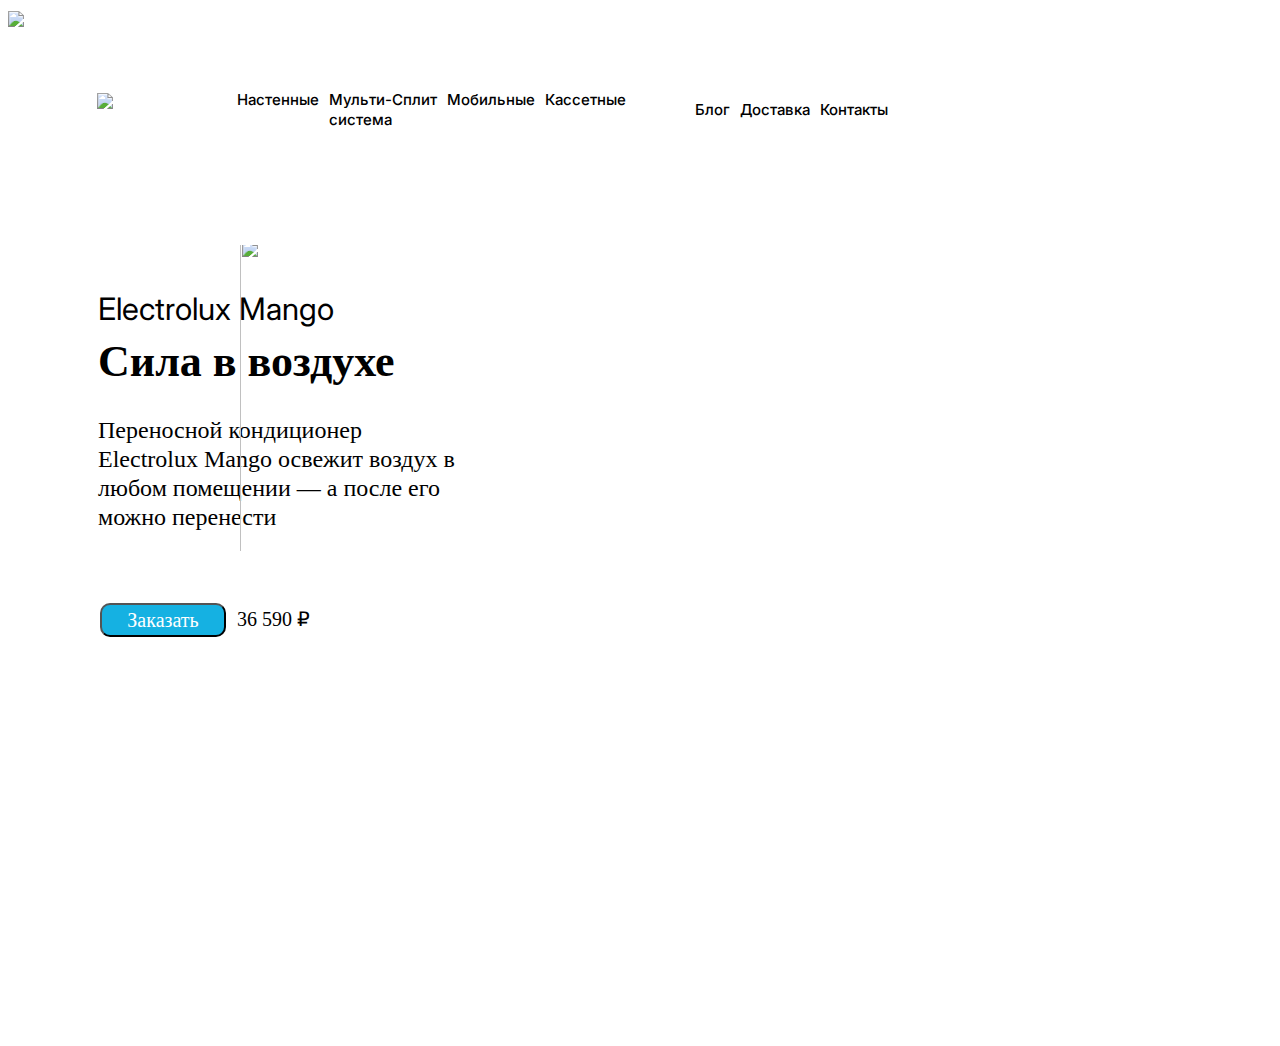
==== index.html @ 05f103b0 "Update and rename Ilya.html to index.html" ====
<!doctype html>
<html lang="ru">
  <head>
    <meta charset="utf-8">
    <meta name="viewport" content="width=device-width, initial-scale=1">
    <title>Bootstrap demo</title>
    <link rel="stylesheet" href="style.css">
    <link rel="preconnect" href="https://fonts.googleapis.com">
<link rel="preconnect" href="https://fonts.gstatic.com" crossorigin>
<link href="https://fonts.googleapis.com/css2?family=Inter:wght@100..900&family=Raleway:ital,wght@0,100..900;1,100..900&family=Roboto:ital,wght@0,100;0,300;0,400;0,500;0,700;0,900;1,100;1,300;1,400;1,500;1,700;1,900&display=swap" rel="stylesheet">

       
    <body>

<div class="page-body">
   <div class="container">

   <div class="site">
    <img src="https://i.postimg.cc/bvDd156y/Google-Chrome-Light.png">
   </div>

   <div class="page-header">

    <a class="logo">
      <img src="https://i.postimg.cc/X7Q1Wkj8/logo.png">
    </a>

    <ul class="menu">

      <li class="menu-item">
      Настенные
      </li>
      <li class="menu-item">
        Мульти-Сплит<br>система
      </li>
      <li class="menu-item">
       Мобильные
      </li>
      <li class="menu-item">
        Кассетные
      </li>
      
    </ul>

    <ul class="menu">
      <li class="menu-item">
        Блог
      </li>
      <li class="menu-item">
        Доставка
      </li>
      <li class="menu-item">
        Контакты
      </li>
    </ul>


   </div>

   <div class="main">
    <div class="birka"> 
      Electrolux Mango
    </div>

    <div class="slogan">
      Сила в воздухе
    </div>
   
    <div class="opis">
        Переносной кондиционер Electrolux Mango освежит воздух в любом помещении  — а после его можно перенести
      </div>
     </div>

   <div>
    <button name="button">Заказать</button>
  </div>
  <div class="Cena">
    36 590 ₽
  </div>
  <div class="image">
    <img src="D:\buro\try\img\image.png" width="1000px" height="800px"> 
  </div>


</div>








  </body>

</html>
---- style.css ----
@font-face {
    font-family:'SF Pro Display';
    font-style:normal;
    font-weight:100;
    src:local('☺︎'), url("http://www.apple.com/wss/fonts/SF-Pro-Display/v1/sf-pro-display_ultralight.woff") format("woff"), url("http://www.apple.com/wss/fonts/SF-Pro-Display/v1/sf-pro-display_ultralight.ttf") format("truetype");
    /* (C) 2015 Apple Inc. All rights reserved.*/
  }
  
 

.page-body{
    font-family:"Inter" ;
    grid-template-rows: auto 1fr auto;
    min-height: 100vh;
    font-size: 18px;
    font-weight: 400;
    line-height: 26px;
    color: #000000;}

.page-header {
    display: grid;
    grid-template-columns: auto 1fr auto;
    align-items: center;
    padding-left:89px;
    padding-right: 50px;
    margin-top: 37px;
    max-width: 791px;
    gap: 0px;
    min-height: 52px;}

.a {
    color: #4E3FFF;
    text-decoration: underline;
    text-decoration-color: rgba(78, 63, 255, 0.30);
    text-underline-offset: 5px 
}
.logo {
    align-self: start;
    width: 140px;
    height: 30px;
    margin-top: 19px;
}
.menu {
    display: flex;
    flex-wrap: wrap;
    gap: 10px;
    margin: 0;
    padding: 0;
    list-style: none;
    margin-top: 19px;
   
}
.menu-item{
    font-size: 15px;
    font-weight: 500;
    line-height: 20px;
    color: #000000;
}
.main{
    display: flex;
    position: absolute;
    width: 364px;
    height: 241px;
    left: 98px;
    right: 547px;
    top: 296px;
    bottom: 4330px;
    flex-direction: column;

}
.h2 {
    margin-top: 7px;
    font-size: 31px;
}

.opis {
    font-family: "SF Pro Display";
font-size: 24px;
font-weight: 400;
line-height: 29px;
letter-spacing: 0%;
text-align: left;
    font-size: 24px;
    margin-top: 28px;
font-weight: 400;
line-height: 29px;
letter-spacing: 0%;
}
.birka{
    font-size: 31px;
}
.slogan{
font-family:"SF Pro Display";
    font-style: Semibold;
font-size: 44px;
font-weight: 600;
line-height: 53px;
letter-spacing: 0%;
    margin-top: 13px 
}
button{
    font-family: "SF Pro Display";
    position: absolute;
font-size: 20px;
font-weight: 400;
line-height: 24px;
letter-spacing: 0%;
    color: white;
    width: 126px;
    height: 34px;
    left: 100px;
    right: 763px;
    top: 603px;
    bottom: 4224px;
    border-radius: 10px;
    background: rgb(21, 177, 226);
}
.Cena{
    font-family: "SF Pro Display";
    font-size: 20px;
    font-weight: 400;
    line-height: 24px;
    letter-spacing: 0%;
    position: absolute;
    width: 86px;
    height: 24px;
    left: 237px;
    right: 686px;
    top: 607px;
    bottom: 4229px;
}
.image{
    position: absolute;
    left: 240px;
    right: -3px;
    top: 239px;
    bottom: 4167px;
    max-width: fit-content;
    max-height: fit-content;
    clip: rect(6px, 820px, 312px, 0px);
}
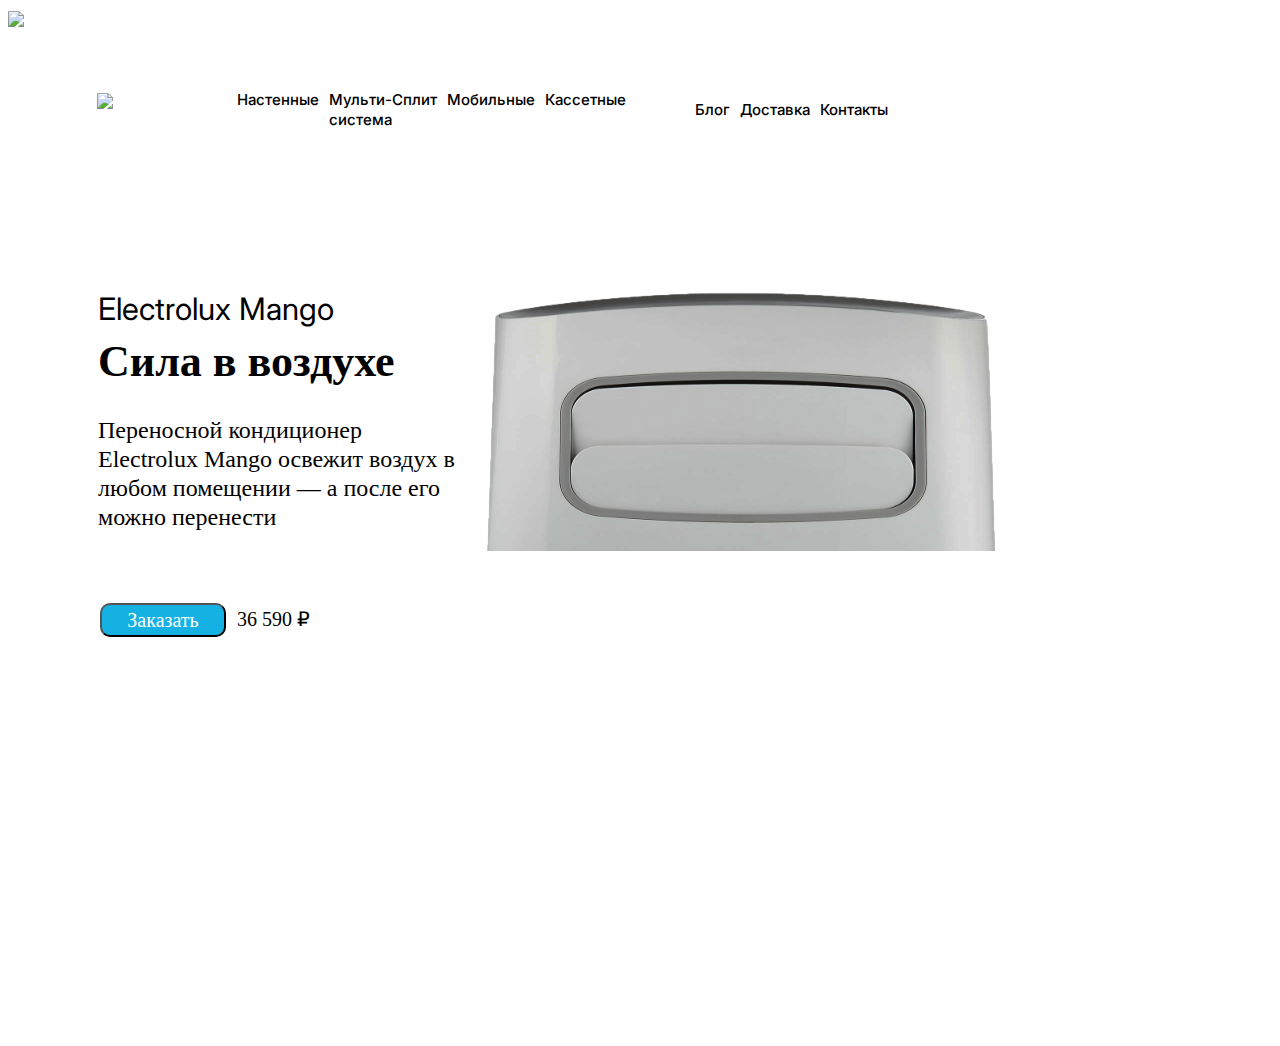
==== commit 5ae8509c: "Update index.html" ====
--- a/index.html
+++ b/index.html
@@ -78,7 +78,7 @@
     36 590 ₽
   </div>
   <div class="image">
-    <img src="D:\buro\try\img\image.png" width="1000px" height="800px"> 
+    <img src="img\image.png" width="1000px" height="800px"> 
   </div>
 
 
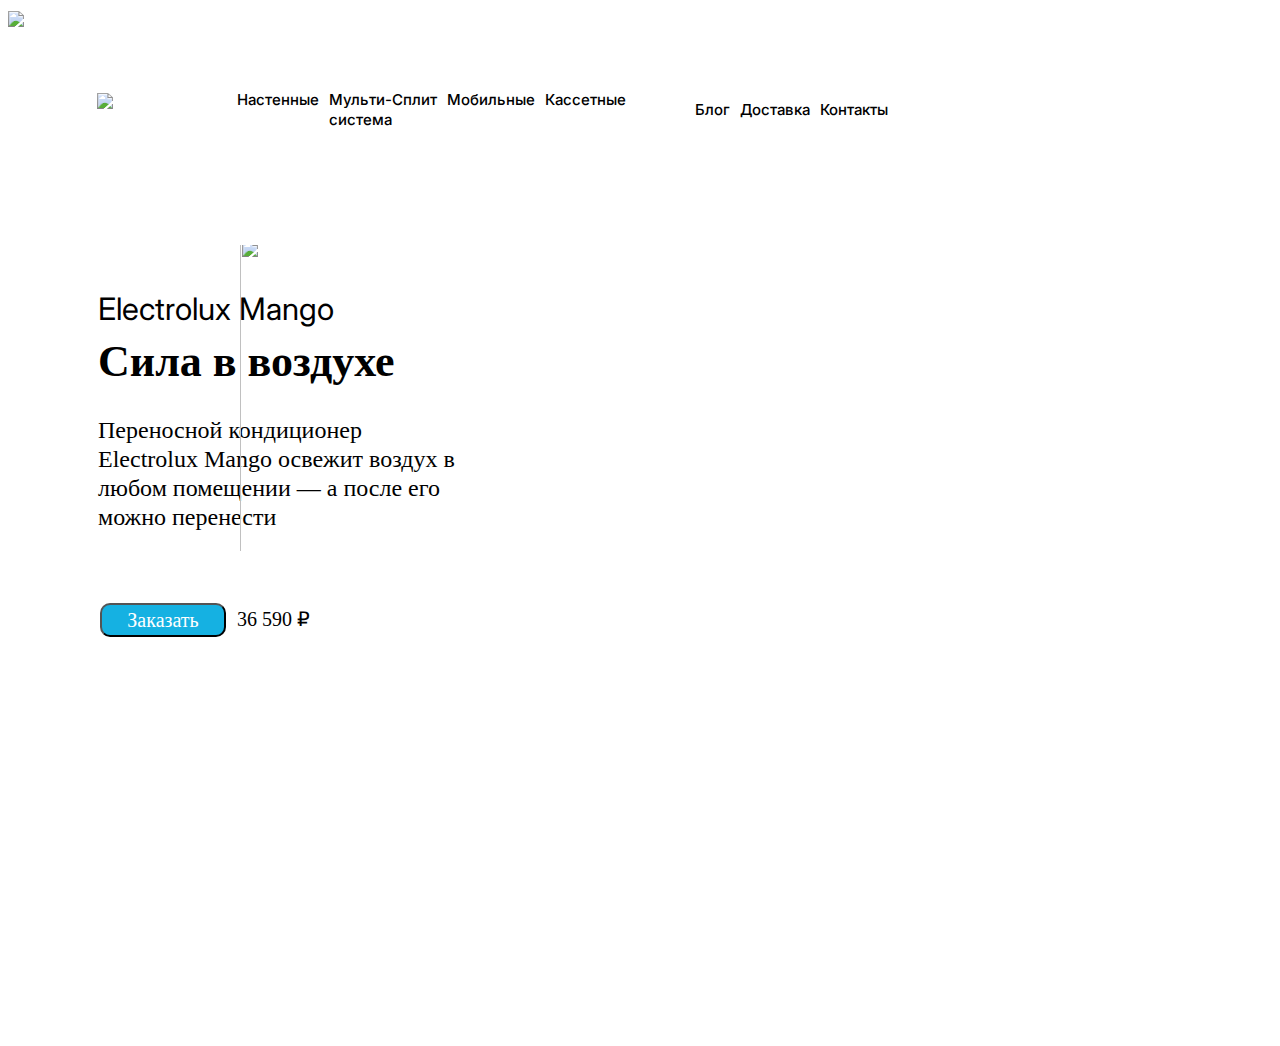
==== commit f1dce67b: "Update index.html" ====
--- a/index.html
+++ b/index.html
@@ -78,7 +78,7 @@
     36 590 ₽
   </div>
   <div class="image">
-    <img src="img\image.png" width="1000px" height="800px"> 
+    <img src="https://i.postimg.cc/nhrrTdnW/image.png" width="1000px" height="800px"> 
   </div>
 
 
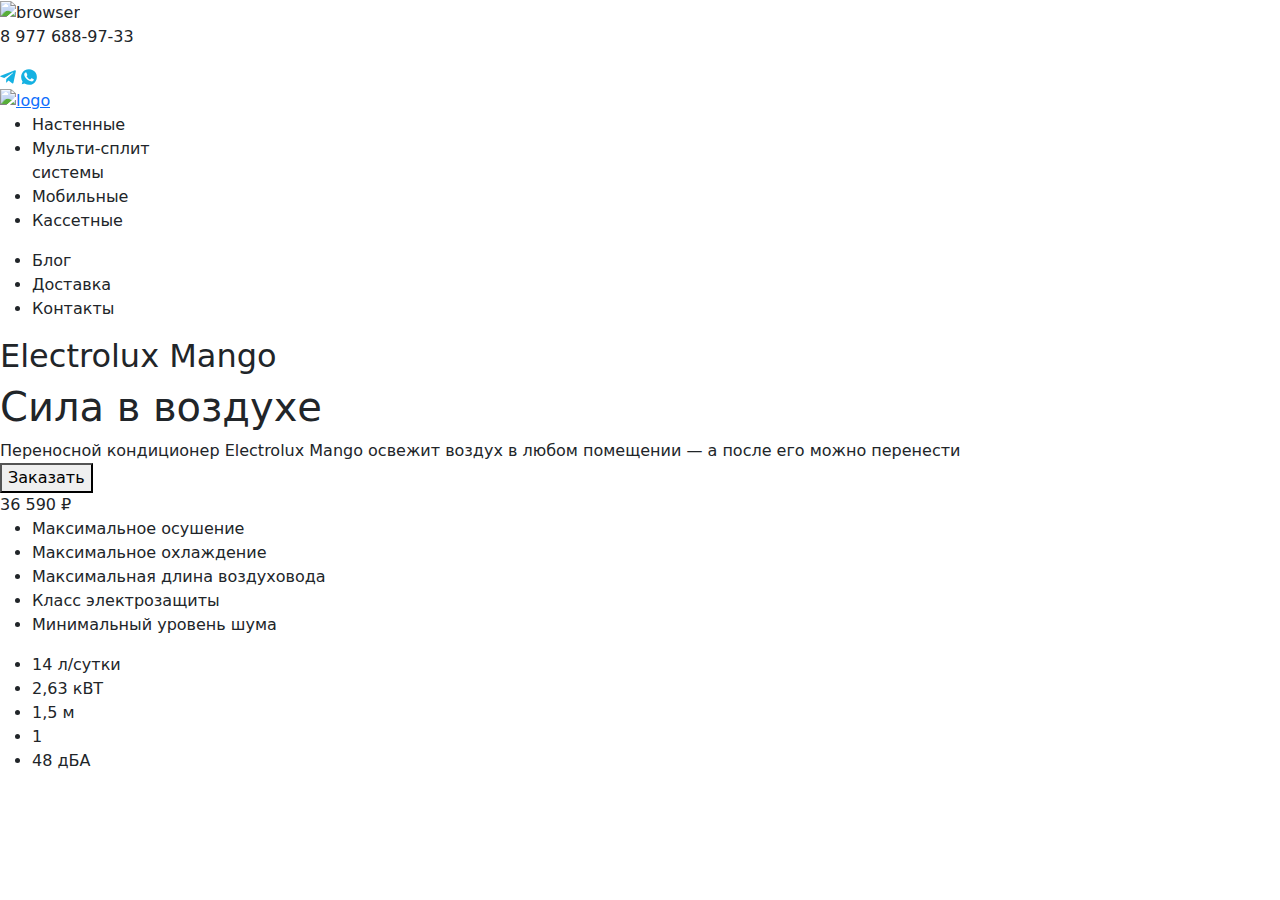
==== commit 993c1f37: "Update index.html" ====
--- a/index.html
+++ b/index.html
@@ -3,94 +3,156 @@
   <head>
     <meta charset="utf-8">
     <meta name="viewport" content="width=device-width, initial-scale=1">
-    <title>Bootstrap demo</title>
-    <link rel="stylesheet" href="style.css">
+    <title>Ice BabyS</title>
     <link rel="preconnect" href="https://fonts.googleapis.com">
-<link rel="preconnect" href="https://fonts.gstatic.com" crossorigin>
-<link href="https://fonts.googleapis.com/css2?family=Inter:wght@100..900&family=Raleway:ital,wght@0,100..900;1,100..900&family=Roboto:ital,wght@0,100;0,300;0,400;0,500;0,700;0,900;1,100;1,300;1,400;1,500;1,700;1,900&display=swap" rel="stylesheet">
+    <link rel="preconnect" href="https://fonts.gstatic.com" crossorigin>
+    <link href="https://fonts.googleapis.com/css2?family=Inter:wght@100..900&display=swap" rel="stylesheet">
+    <link href="D:\buro\site2\styles.css" rel="stylesheet">
+   <link href="https://cdn.jsdelivr.net/npm/bootstrap@5.3.3/dist/css/bootstrap.min.css" rel="stylesheet"
+     integrity="sha384-QWTKZyjpPEjISv5WaRU9OFeRpok6YctnYmDr5pNlyT2bRjXh0JMhjY6hW+ALEwIH" crossorigin="anonymous">
+  </head>
 
-       
-    <body>
 
-<div class="page-body">
-   <div class="container">
 
-   <div class="site">
-    <img src="https://i.postimg.cc/bvDd156y/Google-Chrome-Light.png">
-   </div>
+  <body>    
+<div class="page">
 
-   <div class="page-header">
+<header>
+    <img class="browser" src="https://i.postimg.cc/bvDd156y/Google-Chrome-Light.png" alt="browser">
 
-    <a class="logo">
-      <img src="https://i.postimg.cc/X7Q1Wkj8/logo.png">
-    </a>
+    <div class="head">
+        <p class="number">
+            8 977 688-97-33
+        </p>
+        <svg width="16" height="14" viewBox="0 0 16 14" fill="none" xmlns="http://www.w3.org/2000/svg">
+            <path d="M15.8294 1.46669L13.4529 12.6745C13.2734 13.4654 12.806 13.6623 12.1417 13.2899L8.5203 10.6214L6.77317 12.3021C6.57967 12.4956 6.41823 12.6571 6.0453 12.6571L6.30574 8.96931L13.0169 2.905C13.3089 2.64513 12.9534 2.50056 12.5635 2.761L4.26667 7.9855L0.694798 6.86725C-0.0820149 6.62481 -0.0960774 6.09044 0.856798 5.7175L14.8276 0.33494C15.4745 0.092502 16.0404 0.478377 15.8294 1.46669Z" fill="#15B1E2"/>
+            </svg>
+        <svg width="16" height="16" viewBox="0 0 16 16" fill="none" xmlns="http://www.w3.org/2000/svg">
+            <path d="M14.6938 3.76997C12.3425 0.124974 7.52751 -0.955026 3.80376 1.30622C0.170007 3.56747 -0.999993 8.49498 1.35126 12.1287L1.54251 12.4212L0.755007 15.3687L3.70251 14.5812L3.99501 14.7725C5.26626 15.4587 6.65001 15.8525 8.02251 15.8525C9.49626 15.8525 10.97 15.4587 12.2413 14.6712C15.875 12.3087 16.955 7.48247 14.6938 3.74747V3.76997ZM12.635 11.3525C12.2413 11.9375 11.7463 12.3312 11.06 12.4325C10.6663 12.4325 10.1713 12.6237 8.21376 11.8475C6.54876 11.06 5.16501 9.77748 4.18626 8.30373C3.60126 7.61748 3.29751 6.72873 3.20751 5.83998C3.20751 5.05247 3.50001 4.36622 3.99501 3.87122C4.18626 3.67997 4.38876 3.57872 4.58001 3.57872H5.07501C5.26626 3.57872 5.46876 3.57872 5.57001 3.97247C5.76126 4.46747 6.25626 5.64873 6.25626 5.74998C6.35751 5.85123 6.31251 6.60498 5.86251 7.03247C5.61501 7.31372 5.57001 7.32498 5.67126 7.52748C6.06501 8.11248 6.56001 8.70872 7.04376 9.20372C7.62876 9.69873 8.22501 10.0925 8.91126 10.385C9.10251 10.4862 9.30501 10.4862 9.40626 10.2837C9.50751 10.0925 9.99126 9.59748 10.1938 9.39498C10.385 9.20372 10.4863 9.20372 10.6888 9.29373L12.2638 10.0812C12.455 10.1825 12.6575 10.2725 12.7588 10.3737C12.86 10.6662 12.86 11.06 12.6575 11.3525H12.635Z" fill="#15B1E2"/>
+            </svg>
+    </div>
 
+<div class="navigation">
+
+<a class="logo">
+    <img src="https://i.postimg.cc/X7Q1Wkj8/logo.png" alt="logo">
+</a>
+<div class="menu-head">
     <ul class="menu">
 
-      <li class="menu-item">
-      Настенные
-      </li>
-      <li class="menu-item">
-        Мульти-Сплит<br>система
-      </li>
-      <li class="menu-item">
-       Мобильные
-      </li>
-      <li class="menu-item">
-        Кассетные
-      </li>
-      
+        <li class="menu-item">
+            Настенные
+        </li>
+    
+        <li class="menu-item">
+            Мульти-сплит <br> системы
+        </li>
+    
+        <li class="menu-item">
+            Мобильные
+        </li>
+    
+        <li class="menu-item">
+            Кассетные
+        </li>
+    
+       
+    
+    
     </ul>
+    <ul class="menu-2-item">
+ 
+    <li class="menu-item">
+        Блог
+    </li>
 
-    <ul class="menu">
-      <li class="menu-item">
-        Блог
-      </li>
-      <li class="menu-item">
+    <li class="menu-item">
         Доставка
-      </li>
-      <li class="menu-item">
+    </li>
+
+    <li class="menu-item">
         Контакты
-      </li>
-    </ul>
+    </li>
 
-
-   </div>
-
-   <div class="main">
-    <div class="birka"> 
-      Electrolux Mango
-    </div>
-
-    <div class="slogan">
-      Сила в воздухе
-    </div>
-   
-    <div class="opis">
-        Переносной кондиционер Electrolux Mango освежит воздух в любом помещении  — а после его можно перенести
-      </div>
-     </div>
-
-   <div>
-    <button name="button">Заказать</button>
-  </div>
-  <div class="Cena">
-    36 590 ₽
-  </div>
-  <div class="image">
-    <img src="https://i.postimg.cc/nhrrTdnW/image.png" width="1000px" height="800px"> 
-  </div>
+</ul>
 
 
 </div>
 
+</header>
+
+<div class="main">
+   
+    <div class="zag">
+        <div class="birka"> 
+            <h2>Electrolux Mango</h2> 
+          </div>
+      
+          <div class="slogan">
+           <h1>Сила в воздухе</h1> 
+          </div>
+         
+          <div class="opis">
+       Переносной кондиционер Electrolux Mango освежит воздух в любом помещении  — а после его можно перенести 
+            </div>
+            <div class="buy">
+                <button name="button">Заказать</button>
+                <div class="Cena">
+                  36 590 ₽
+                </div>
+            </div>
+              
+    </div>
+    
+</div>
+
+<div class="page-footer">
+
+<div class="inf1">
+<ul class="what">
+    <li>
+        Максимальное осушение
+    </li>
+
+<li>
+Максимальное охлаждение
+</li>
+
+<li>
+    Максимальная длина воздуховода
+</li>
+
+<li>
+    Класс электрозащиты
+</li>
+
+<li>
+    Минимальный уровень шума
+</li>
 
 
 
+</ul>
+
+<ul class="who">
+    <li>
+14 л/сутки
+    </li>
+<li>2,63 кВТ</li>
+<li>1,5 м</li>
+<li>1</li>
+<li>48 дБА</li>
+</ul>
 
 
 
+</div>
 
-  </body>
+<div class="inf2">
 
+</div>
+
+</div>
+
+</body>
 </html>
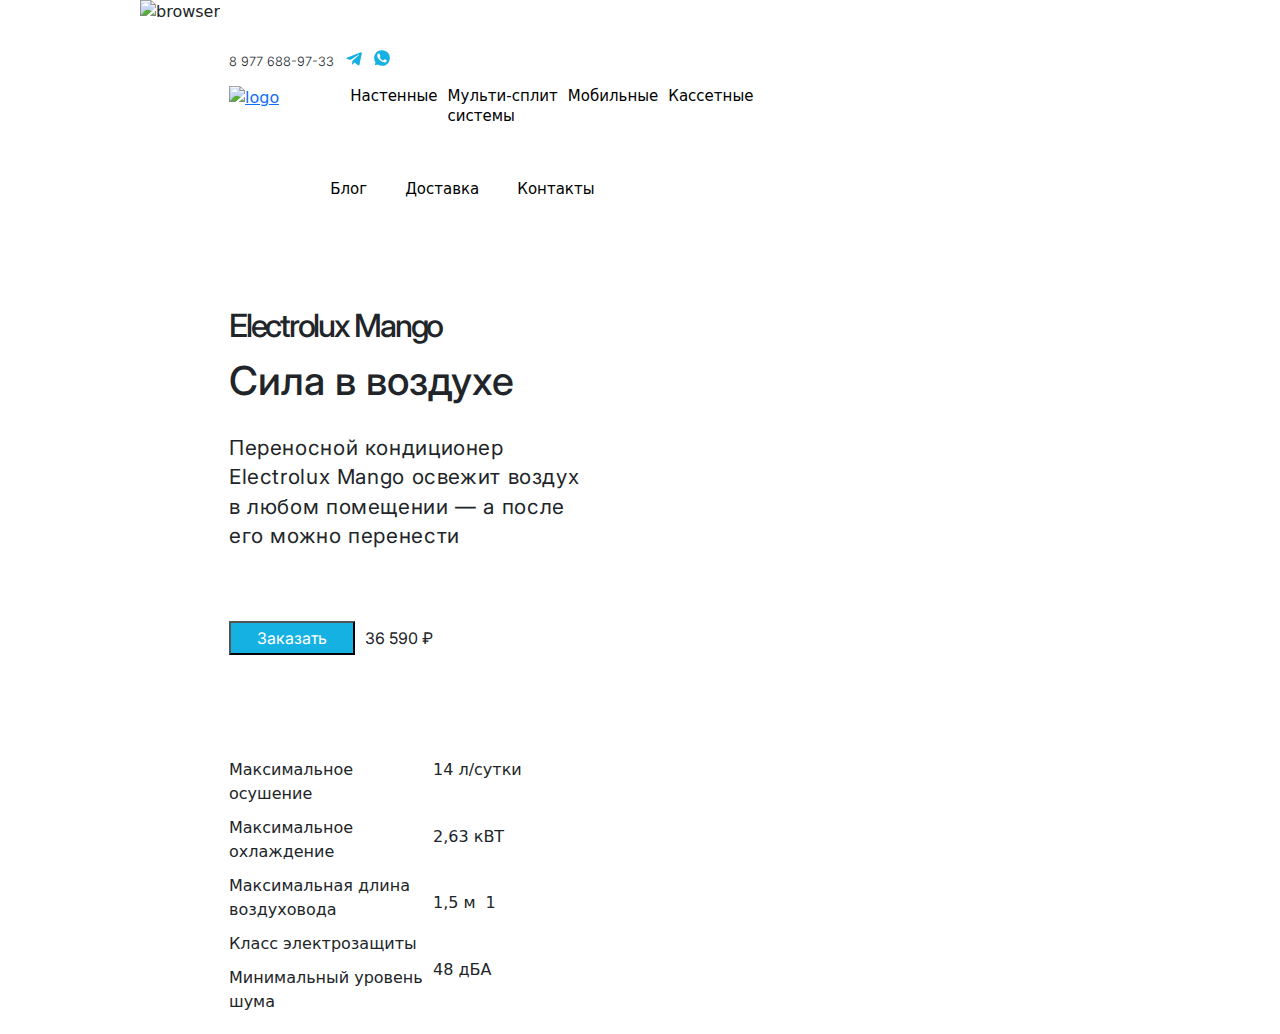
==== commit 6201cb32: "Update index.html" ====
--- a/index.html
+++ b/index.html
@@ -7,7 +7,7 @@
     <link rel="preconnect" href="https://fonts.googleapis.com">
     <link rel="preconnect" href="https://fonts.gstatic.com" crossorigin>
     <link href="https://fonts.googleapis.com/css2?family=Inter:wght@100..900&display=swap" rel="stylesheet">
-    <link href="D:\buro\site2\styles.css" rel="stylesheet">
+    <link href="style.css" rel="stylesheet">
    <link href="https://cdn.jsdelivr.net/npm/bootstrap@5.3.3/dist/css/bootstrap.min.css" rel="stylesheet"
      integrity="sha384-QWTKZyjpPEjISv5WaRU9OFeRpok6YctnYmDr5pNlyT2bRjXh0JMhjY6hW+ALEwIH" crossorigin="anonymous">
   </head>
--- a/style.css
+++ b/style.css
@@ -0,0 +1,258 @@
+:root {
+    font-family: "Inter" Helvetica, Arial, sans-serif;
+    font-size: 1em; /* 16px по умолчанию */
+    line-height: 1.3em;
+  }
+.page {
+  width: 1000px;
+  margin-right: auto;
+  margin-left: auto;
+}
+
+body {
+    display: grid;
+    grid-template-rows: auto 1fr auto;
+    min-height: 100vh;
+    font-family: "Inter", "Helvetica", "Arial", sans-serif;
+    font-size: 18px;
+    font-weight: 400;
+    line-height: 26px;
+    color: #000000;
+  }
+  
+.browser{
+  margin-bottom: 26px;
+}
+
+.navigation{
+  margin-top: 9px;
+    width: 845px;
+    display: grid;
+    grid-template-columns: auto 1fr auto;
+    gap: 39px;
+    min-height: 50px;
+    margin-right: auto;
+    margin-left: 89px;
+    margin-bottom: 5.8em;
+}
+
+menu {
+  margin-top: 0;
+    margin-bottom: 0rem;
+}
+
+.menu-head{
+  display: flex;
+    flex-wrap: wrap;
+    gap: 37px;
+    margin: 0;
+    padding: 0;
+    list-style: none;
+}
+
+.menu-2 {
+  display: flex;
+    flex-wrap: wrap;
+    gap: 38px;
+    margin-left: 12px;
+    padding: 0;
+    list-style: none;
+    margin-top: 0px;
+}
+
+.menu-2-item{
+  display: flex;
+    flex-wrap: wrap;
+    gap: 38px;
+    margin-left: 12px;
+    padding: 0;
+    list-style: none;
+    margin-top: 0px;
+}
+
+.menu-item {
+  font-size: 15px;
+    font-weight: 500;
+    line-height: 20px;
+    color: #000000;
+}
+ul {
+  list-style: none outside; 
+  margin-left: 2rem;            
+  padding-left: 0;
+  display: flex;
+  flex-wrap: wrap;
+    gap: 10px;
+    margin: 0;
+    padding: 0;
+    list-style: none;
+    margin-top: 19px;
+    flex-direction: row;
+}
+.head{
+  font-size: 15px;
+    width: 822px;
+    height: auto;
+    display: flex;
+    flex-wrap: wrap;
+    align-items: baseline;
+    gap: 12px;
+    margin: -10px;
+    padding: 0px;
+    list-style: none;
+    margin-top: 0px;
+    flex-direction: row;
+    margin-right: auto;
+    margin-left: auto;
+}
+
+.icon {
+  margin-top: 0px
+}
+
+.main {
+  background-image: url(https://i.postimg.cc/nhrrTdnW/image.png);
+  background-position-x: 193px;
+  background-position-y: 749px;
+  /* width: 300px; */
+  height: 380px;
+  gap: 0;
+  width: 822px;
+  margin-right: auto;
+  margin-left: auto;
+  margin-top: 9.2%;
+  font-family: "Inter", "Helvetica", "Arial", sans-serif;
+  display: flex;
+  flex-direction: row;
+}
+
+.birka{
+  font-family: Inter;
+font-size: 31px;
+font-weight: 500;
+line-height: 38px;
+letter-spacing: 0%;
+text-align: left;
+}
+h2 {
+  letter-spacing: -0.07em;
+  font-size: 2rem;
+}
+
+.zag{
+  gap: 2.7px;
+    width: 822px;
+    margin-right: auto;
+    margin-left: auto;
+    margin-top: 0;
+    font-family: "Inter", "Helvetica", "Arial", sans-serif;
+    display: flex;
+    flex-direction: column;
+}
+
+.main-img {
+  position: relative;
+  overflow:hidden;
+  width:300px;
+  height:300px;
+}
+
+.main-img img {
+  position: absolute;
+  top:50%;
+  left:50%;
+  transform:translate(-50%,-50%);
+  width:300px;
+  height:300px;
+  object-fit:cover;
+}
+
+.number{
+  font-family: "Inter";
+    font-size: 0.8rem;
+    line-height: 1.3em;
+    font-weight: 300;
+
+}
+
+p {
+  font-family: "Inter" ;
+  font-size: 0.5rem;
+  line-height: 1.3em;
+  font-weight: bold;
+}
+
+.opis{
+  margin-bottom: 3.3em;
+  font-size: 1.3em;
+  line-height: 1.4em;
+  letter-spacing: 0.03em;
+  word-spacing: 8.em;
+  padding-right: 55.4%;
+  margin-top: 2.2%;
+}
+
+.opis-text{
+
+}
+a.logo{margin-top: 0;
+
+}
+
+.buy {
+  display: grid;
+    grid-template-columns: auto 1fr auto;
+    align-items: baseline;
+    gap: 10px;
+}
+
+button{
+
+font-size: 20px;
+font-weight: 400;
+line-height: 24px;
+letter-spacing: 0%;
+  color: white;
+  width: 126px;
+  height: 34px;
+  border-radius: 10px;
+  background: rgb(21, 177, 226);
+}
+
+.inf1 {
+  display: grid;
+    grid-template-columns: 204px 112px;
+    gap: 0;
+}
+
+.page-footer{
+  margin-top: 71px;
+  display: grid;
+  grid-template-columns: 1fr auto;
+  gap: 8px;
+  width: 822px;
+  margin-right: auto;
+  margin-left: auto;
+}
+
+.what{
+  margin: 0;
+    margin-bottom: 20px;
+    padding: 0;
+    list-style: none;
+}
+.who{
+  margin: 0;
+  margin-bottom: 20px;
+  padding: 0;
+  list-style: none;
+}
+
+.logo {
+  margin-top: 20px;
+}
+  
+
+  
+  
+      
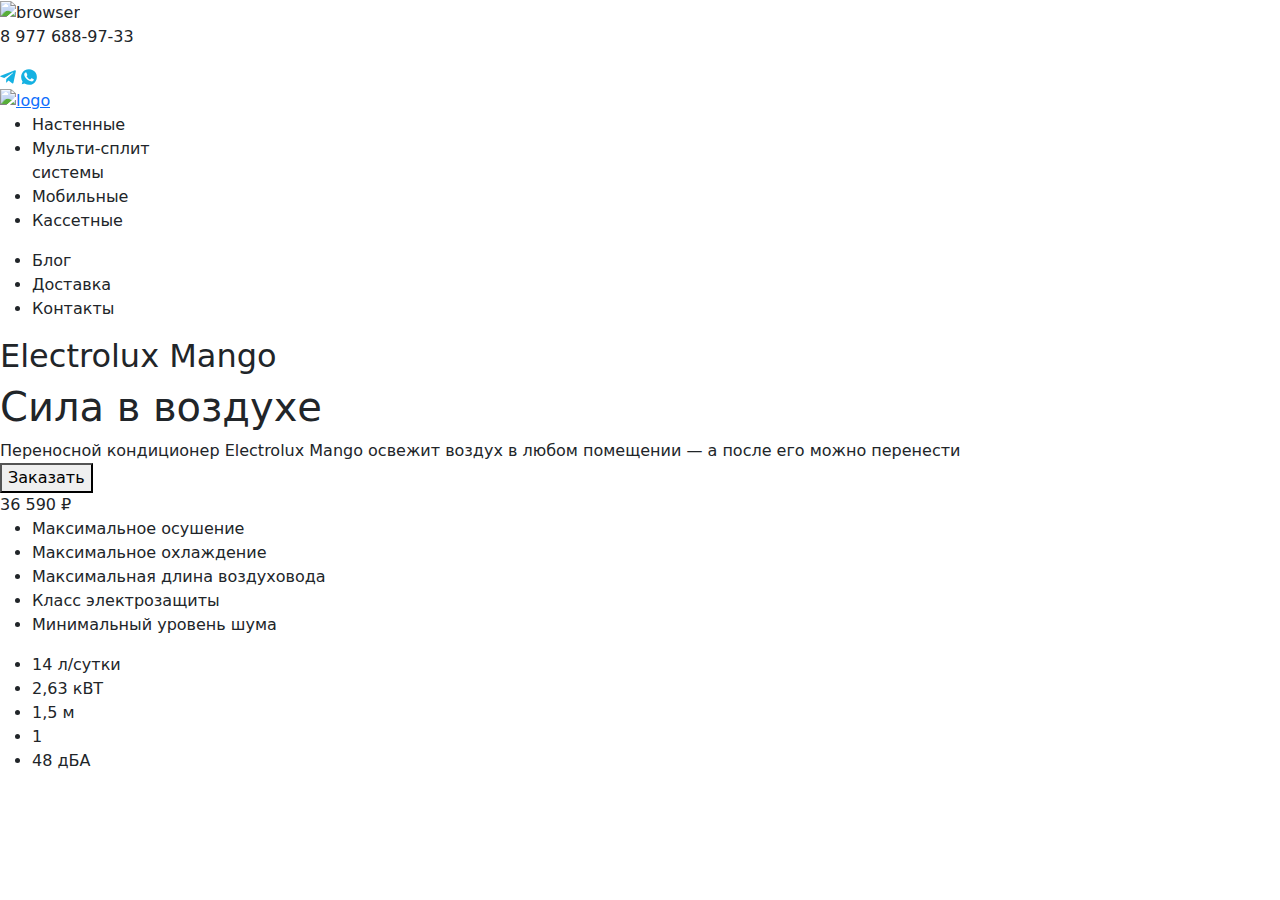
==== commit f50b6cac: "Update index.html" ====
--- a/index.html
+++ b/index.html
@@ -7,7 +7,7 @@
     <link rel="preconnect" href="https://fonts.googleapis.com">
     <link rel="preconnect" href="https://fonts.gstatic.com" crossorigin>
     <link href="https://fonts.googleapis.com/css2?family=Inter:wght@100..900&display=swap" rel="stylesheet">
-    <link href="style.css" rel="stylesheet">
+    <link href="https://github.com/ilya-kaz/ilya-kaz.github.io/blob/317504341863563c95f5c3eccd5ff9080630bb9b/style.css" rel="stylesheet">
    <link href="https://cdn.jsdelivr.net/npm/bootstrap@5.3.3/dist/css/bootstrap.min.css" rel="stylesheet"
      integrity="sha384-QWTKZyjpPEjISv5WaRU9OFeRpok6YctnYmDr5pNlyT2bRjXh0JMhjY6hW+ALEwIH" crossorigin="anonymous">
   </head>
